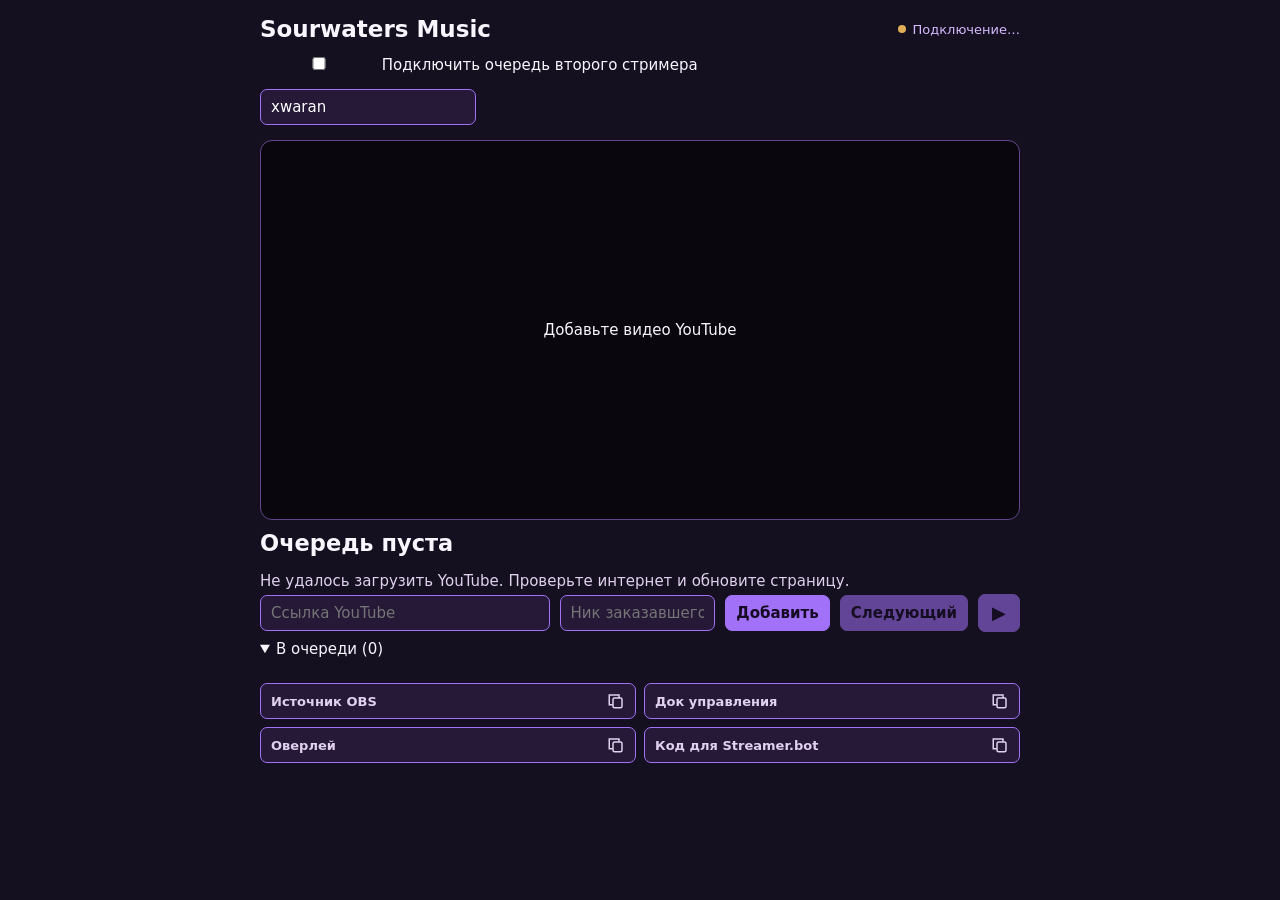
==== index.html @ 786a9bc4 "Add optional Firebase shared playback and trusted Twitch request relay" ====
<!doctype html>
<html lang="ru">
<meta charset="utf-8">
<meta name="viewport" content="width=device-width, initial-scale=1">
<meta name="referrer" content="strict-origin-when-cross-origin">
<title>Sourwaters Music</title>
<style>
  * { box-sizing: border-box; }
  body { margin: 0; padding: 16px; background: #151020; color: #faf6ff; font: 15px system-ui, sans-serif; }
  main { max-width: 760px; margin: auto; }
  header, form { display: flex; align-items: center; gap: 10px; flex-wrap: wrap; }
  [hidden] { display: none !important; }
  #manual a { color: #d5b9ff; }
  header { justify-content: space-between; margin-bottom: 10px; }
  h1 { font-size: 23px; margin: 0; }
  #connection { color: #d5b9ff; }
  #screen { background: #09060e; display: grid; place-items: center; height: clamp(200px, 48vh, 380px);
    border: 1px solid #60468b; border-radius: 12px; overflow: hidden; }
  #screen iframe { display: block; border: 0; width: 100%; height: 100%; }
  #track { margin: 10px 0 2px; overflow: hidden; white-space: nowrap; text-overflow: ellipsis; }
  #viewer, #status { color: #e0d1ee; margin: 4px 0; }
  #status { min-height: 20px; }
  input, button { padding: 8px 10px; border: 1px solid #a171f8; border-radius: 7px; font: inherit; }
  input { background: #251937; color: white; min-width: 110px; }
  input[name="video"] { flex: 2; }
  input[name="viewer"] { flex: 1; }
  button { cursor: pointer; background: #a171f8; color: #150b23; font-weight: 700; }
  button:disabled { opacity: .55; cursor: default; }
  ol { margin: 5px 0 0; padding-left: 24px; max-height: 95px; overflow: auto; }
  details { margin-top: 8px; }
#page-address,#role-label,#orders,#relay {display:none}
#connection {font-size:13px;display:flex;align-items:center;gap:7px}
#connection::before {content:'';width:8px;height:8px;border-radius:50%;background:#e1ae58}
#connection[data-ready="true"]::before {background:#6ee7a2}
#status:empty {display:none} #status {min-height:0}
#viewer {margin-bottom:16px}
.copy-actions {display:grid;grid-template-columns:repeat(2,minmax(0,1fr));gap:8px;margin-top:20px}
.copy-actions button {display:flex;justify-content:space-between;align-items:center;gap:8px;background:#251937;color:#e0d1ee;text-align:left;font-size:13px}
.copy-actions svg {flex-shrink:0}
#stop {min-width:42px;font-size:18px;line-height:20px}
</style>
<main>
  <header><h1>Sourwaters Music</h1><span id="connection" role="status"></span></header>
  <section style="margin:12px 0"><label><input type="checkbox" id="share-toggle"> Подключить очередь второго стримера</label><p><input id="relay-sender" aria-label="Twitch-логин отправителя заказов" placeholder="Twitch-логин отправителя заказов" maxlength="25"></p><p id="share-status" role="status"></p><button type="button" id="copy-follower" hidden>Скопировать ссылку для второго стримера ⧉</button></section><p id="page-address" style="margin: 0 0 8px; color: #d5b9ff; overflow-wrap: anywhere"></p>
  <p id="role-label" style="color:#d5b9ff"></p><p id="orders" style="color:#d5b9ff">Заказы · v10: после открытия страницы покупок ещё не получено</p>
  <p id="relay" style="color:#d5b9ff">Оверлей: подключение…</p>
  <div id="screen"><span>Добавьте видео YouTube</span></div>
  <h2 id="track">Очередь пуста</h2>
  <p id="viewer"></p>
  <p id="status" role="status"></p>
  <form id="manual" hidden>
    <a id="watch" target="_blank" rel="noopener noreferrer">Открыть на YouTube</a>
    <input id="manual-title" aria-label="Название трека для оверлея" placeholder="Название трека" maxlength="200" required>
    <button id="manual-start">Уже играет · показать в оверлее</button>
  </form>
  <form id="add">
    <input name="video" aria-label="Ссылка YouTube" placeholder="Ссылка YouTube" required>
    <input name="viewer" aria-label="Ник заказавшего" placeholder="Ник заказавшего" maxlength="60">
    <button id="add-button">Добавить</button>
    <button type="button" id="next" disabled>Следующий</button><button type="button" id="stop" disabled aria-label="Воспроизвести">▶</button>
  </form>
  <details open><summary id="count">В очереди (0)</summary><ol id="queue"></ol></details>
<div class="copy-actions"><button type="button" id="copy-source" aria-label="Скопировать: Источник OBS">Источник OBS<svg width="18" height="18" viewBox="0 0 24 24" fill="none" stroke="currentColor" stroke-width="2" aria-hidden="true"><rect x="8" y="8" width="12" height="13" rx="2"/><path d="M16 8V4H3v13h5"/></svg></button><button type="button" id="copy-dock" aria-label="Скопировать: Док управления">Док управления<svg width="18" height="18" viewBox="0 0 24 24" fill="none" stroke="currentColor" stroke-width="2" aria-hidden="true"><rect x="8" y="8" width="12" height="13" rx="2"/><path d="M16 8V4H3v13h5"/></svg></button><button type="button" id="copy-overlay" aria-label="Скопировать: Оверлей">Оверлей<svg width="18" height="18" viewBox="0 0 24 24" fill="none" stroke="currentColor" stroke-width="2" aria-hidden="true"><rect x="8" y="8" width="12" height="13" rx="2"/><path d="M16 8V4H3v13h5"/></svg></button><button type="button" id="copy-code" aria-label="Скопировать: Код для Streamer.bot">Код для Streamer.bot<svg width="18" height="18" viewBox="0 0 24 24" fill="none" stroke="currentColor" stroke-width="2" aria-hidden="true"><rect x="8" y="8" width="12" height="13" rx="2"/><path d="M16 8V4H3v13h5"/></svg></button></div><p id="copy-result" role="status"></p><textarea id="copy-fallback" aria-label="Для ручного копирования" readonly hidden style="width:100%;height:100px"></textarea></main>
<script src="sourmusic-connection.js?v=10"></script><script src="firebase-config.js?v=10"></script><script src="sourmusic-cloud.js?v=10"></script>
<script>

const ports = [8080, 8181];
const rewardTitle = 'Заказ музыки SourMusic';
const videoIdPattern = /^[\w-]{11}$/;
function videoId(input) {
  const value = String(input ?? '').trim();
  if (videoIdPattern.test(value)) return value;
  try {
    const url = new URL(value);
    if (!['https:', 'http:'].includes(url.protocol)) return null;
    const [route, part] = url.pathname.split('/').filter(Boolean);
    let id;
    if (url.hostname === 'youtu.be') id = route;
    if (['youtube.com', 'www.youtube.com', 'm.youtube.com', 'music.youtube.com'].includes(url.hostname)) {
      if (route === 'watch') id = url.searchParams.get('v');
      if (['shorts', 'live', 'embed'].includes(route)) id = part;
    }
    return id && videoIdPattern.test(id) ? id : null;
  } catch {
    return null;
  }
}

const get = id => document.getElementById(id);
const status = message => { get('status').textContent = message; };
const privacyMode = new URLSearchParams(location.search).get('youtube') === 'privacy';
const youtubeHost = privacyMode ? 'www.youtube-nocookie.com' : 'www.youtube.com';
get('page-address').textContent = location.protocol === 'file:'
  ? 'Откройте плеер по ссылке GitHub Pages.'
  : 'Адрес плеера · ' + location.origin + location.pathname + ' · ' + youtubeHost;
const queue = [];
let current;
let player;
let apiReady = false;
let apiFailed = false;
let loadTimeout;
let playing = null;
let stoppedByUser=false;
const controlMode = new URLSearchParams(location.search).get('role') === 'control';
let relaySender=localStorage.getItem("sourmusic.relay.sender")??"xwaran";
let cloudPublisher=null,cloudOpening=false,cloudInfo={enabled:false,connected:false};
async function setSharing(enabled,sender=relaySender){
 relaySender=String(sender||"").trim().toLowerCase();if(!/^[a-z0-9_]{0,25}$/.test(relaySender))relaySender="";localStorage.setItem("sourmusic.relay.sender",relaySender);
 if(cloudOpening)return false;
 cloudOpening=true;
 try{
  if(enabled&&!cloudPublisher){cloudInfo={enabled:true,connected:false};renderSharing();cloudPublisher=await SourMusicCloud.publisher(info=>{const changed=JSON.stringify(cloudInfo)!==JSON.stringify(info);cloudInfo=info;renderSharing();if(changed)publishNowPlaying(false);});localStorage.setItem('sourmusic.share.enabled','1');publishCloud();}
  if(!enabled&&cloudPublisher){await cloudPublisher.close();cloudPublisher=null;localStorage.removeItem('sourmusic.share.enabled');cloudInfo={enabled:false,connected:false};}
  renderSharing();publishNowPlaying();return true;
 }catch(e){cloudInfo={enabled:false,connected:false,error:e.message};renderSharing();return false;}
 finally{cloudOpening=false;renderSharing();}
}
function renderSharing(){
 const info=controlMode?remoteState?.cloud:{...cloudInfo,sender:relaySender};
 if(document.activeElement!==get('relay-sender'))get('relay-sender').value=info?.sender||'';
 get('share-toggle').checked=!!info?.enabled;get('share-toggle').disabled=cloudOpening||(controlMode&&(!remoteState||!!commandPending));
 get('share-status').textContent=info?.error||(!info?.enabled?'':info.connected?'Общая очередь подключена':'Подключение общей очереди…');
 get('copy-follower').hidden=!info?.room;
}
function publishCloud(){
 if(!cloudPublisher)return;
 cloudPublisher.publish({current:current||null,queue,playback:playing?'playing':current?'paused':'idle',position:player?.getCurrentTime?.()||0,sampledAt:Date.now(),session:playerSession});
}
setInterval(publishCloud,5000);
const playerSession = crypto.randomUUID();
const seenCommands = new Set();
const acknowledgements = [];
let remoteState = null, commandPending = null, polling = false;
let bot, relayAction, publishing = false, publishDirty = false;
const seenOrders = new Set();
get('role-label').textContent = controlMode ? 'Док · управление источником OBS · v10' : 'Источник · воспроизведение · v10';
if(controlMode) get('screen').hidden=true;
function connectionIndicator(ready){get('connection').textContent=ready?'Подключено':'Подключение…';get('connection').setAttribute('data-ready',String(ready));}
function playbackButton(active){get('stop').textContent=active?'❚❚':'▶';get('stop').setAttribute('aria-label',active?'Пауза':'Воспроизвести');get('stop').title=active?'Пауза':'Воспроизвести';}

function readState(value) {
  try {
    const s = typeof value === 'string' ? JSON.parse(value) : value;
    if(!s || typeof s.session !== 'string' || !Array.isArray(s.queue) || !Number.isFinite(s.at) || Math.abs(Date.now()-s.at)>45000)return null;
    return s;
  } catch { return null; }
}
async function findRelay() {
  if(!bot?.isConnected())return;
  try {
    const result=await bot.request('GetActions');
    const matches=result.actions.filter(a=>a.name==='SourMusic State' && a.enabled);
    relayAction=matches.length===1?matches[0].id:null;
    get('relay').textContent=relayAction?'Streamer.bot: действие найдено':'Добавьте действие SourMusic State с кодом из кнопки копирования';
    if(!controlMode && relayAction)publishNowPlaying();
  } catch {get('relay').textContent='Нет связи со Streamer.bot';}
}
function snapshot() {
  return {version:10,session:playerSession,at:Date.now(),track:playing,current:current||null,queue,
    playback:playing?'playing':current?'stopped':'idle',status:get('status').textContent,
    cloud:{...cloudInfo,sender:relaySender},order:get('orders').textContent,acks:acknowledgements.slice(-20)};
}
async function publishNowPlaying(includeCloud=true) {
  if(controlMode)return;
  if(includeCloud)publishCloud();
  publishDirty=true;
  if(!relayAction || !bot?.isConnected() || publishing)return;
  publishing=true;
  try {
    while(publishDirty){
      publishDirty=false;
      await bot.request('DoAction',{action:{id:relayAction},args:{sourmusicState:JSON.stringify(snapshot())}});
    }
  } catch {relayAction=null;get('relay').textContent='Передача не выполнена: проверьте SourMusic State';}
  finally {publishing=false;}
}
function renderRemote() {
  renderSharing();
  const s=remoteState;
  get('track').textContent=s?.current?.title||(s?'Очередь пуста':'Ожидание источника OBS');
  get('viewer').textContent=s?.current?'Заказ от '+s.current.user:'';
  get('count').textContent='В очереди ('+(s?.queue?.length||0)+')';
  get('queue').replaceChildren(...(s?.queue||[]).map(t=>{const li=document.createElement('li');li.textContent=t.title+' · '+t.user;return li;}));
  const enabled=!!s && !!relayAction && !commandPending;
  get('next').disabled=!enabled || (!s.current && !s.queue.length);
  get('stop').disabled=!enabled || !s.current;
  playbackButton(s?.playback==='playing');
  connectionIndicator(!!s && !!relayAction && bot?.isConnected());
  get('add-button').disabled=!enabled;
  get('orders').textContent=s?.order || 'Заказы принимает браузерный источник, а не док';
  get('relay').textContent=s?'Источник OBS подключён · '+(s.playback==='playing'?'играет':s.playback==='stopped'?'остановлен':'очередь пуста'):'Источник OBS не найден. Откройте ссылку источника в активной сцене.';
}
function stopTrack() {
  stoppedByUser=true;
  clearTimeout(loadTimeout);
  if(player?.pauseVideo)player.pauseVideo();
  playing=null;
  status('');
  render();
  publishNowPlaying();
}
function resumeTrack() {
  stoppedByUser=false;
  if(player?.playVideo){player.playVideo();status('Запуск…');}
  else if(current)start();
}
async function pollSync() {
  if(polling || !bot?.isConnected())return;
  polling=true;
  try {
    if(controlMode) {
      const result=await bot.request('GetGlobal',{variable:'sourmusic.nowPlaying',persisted:false});
      remoteState=readState(sourmusicGlobal(result,'sourmusic.nowPlaying'));
      if(commandPending) {
        const ack=remoteState?.acks?.find(a=>a.id===commandPending.id);
        if(ack){status(ack.ok?'':ack.message);commandPending=null;}
        else if(Date.now()-commandPending.sentAt>10000){status('Нет подтверждения команды. Обновите C# код SourMusic State и проверьте источник.');commandPending=null;}
      }
      renderRemote();
    } else {
      const result=await bot.request('GetGlobal',{variable:'sourmusic.commands',persisted:false});
      const raw=sourmusicGlobal(result,'sourmusic.commands');
      const commands=typeof raw==='string'?JSON.parse(raw):raw;
      if(!Array.isArray(commands))return;
      for(const command of commands) {
        if(command.session!==playerSession || !command.id || seenCommands.has(command.id))continue;
        seenCommands.add(command.id);
        if(seenCommands.size>256)seenCommands.delete(seenCommands.values().next().value);
        if(!Number.isFinite(command.at)||Math.abs(Date.now()-command.at)>15000)continue;
        let ok=true;
        if(command.type==='next')next();
        else if(command.type==='stop')stopTrack();
        else if(command.type==='play')resumeTrack();
        else if(command.type==='share')ok=await setSharing(!!command.enabled,command.sender);
        else if(command.type==='add')ok=enqueue(command.url,command.user||'Sour');
        else ok=false;
        acknowledgements.push({id:command.id,ok,message:ok?'':'Не удалось выполнить команду'});
        if(acknowledgements.length>20)acknowledgements.shift();
        publishNowPlaying();
      }
    }
  } catch {
    if(controlMode){remoteState=null;renderRemote();if(commandPending && Date.now()-commandPending.sentAt>10000){status('Нет связи с источником');commandPending=null;}}
  } finally {polling=false;}
}
async function sendCommand(type, args={}) {
  if(!remoteState || !relayAction || commandPending){status('Дождитесь подключения источника OBS');return false;}
  const id=crypto.randomUUID();
  commandPending={id,sentAt:Date.now()};renderRemote();status('Отправка команды…');
  try {
    await bot.request('DoAction',{action:{id:relayAction},args:{sourmusicCommand:JSON.stringify({id,session:remoteState.session,type,...args})}});
    return true;
  }catch{commandPending=null;status('Не удалось отправить команду');renderRemote();return false;}
}
setInterval(pollSync,1000);
setInterval(()=>{if(!relayAction)findRelay();else if(!controlMode)publishNowPlaying();},15000);
if(controlMode)renderRemote();

const titleCache=new Map();
async function resolveTitle(track){
  if(!titleCache.has(track.id))titleCache.set(track.id,(async()=>{
    const url=encodeURIComponent('https://www.youtube.com/watch?v='+track.id);
    for(const prefix of ['https://www.youtube.com/oembed?format=json&url=','https://noembed.com/embed?url=']){
      try{const response=await fetch(prefix+url,{signal:AbortSignal.timeout(7000)});if(!response.ok)continue;const data=await response.json();if(typeof data.title==='string'&&data.title.trim())return data.title.trim().slice(0,250);}catch{}
    }return null;
  })());
  const title=await titleCache.get(track.id);
  if(title)track.title=title;
  else{titleCache.delete(track.id);if(track.title==='Загрузка названия…')track.title='Название недоступно · '+track.id;}
  render();
}
function render() {
  if(controlMode){renderRemote();return;}
  get('stop').disabled=!current;
  playbackButton(!!playing);
  get('track').textContent = current?.title || 'Очередь пуста';
  get('viewer').textContent = current ? 'Заказ от ' + current.user : '';
  get('count').textContent = 'В очереди (' + queue.length + ')';
  get('next').disabled = !current && !queue.length;
  get('queue').replaceChildren(...queue.map(track => {
    const item = document.createElement('li');
    item.textContent = track.title + ' · ' + track.user;
    return item;
  }));
  publishNowPlaying();
}

function enqueue(input, user) {
  const id = videoId(input);
  if (!id) {
    status('Введите ссылку на отдельное видео YouTube.');
    return false;
  }
  if(queue.length>=100){status('В очереди уже 100 треков');return false;}
  const track = { id, key:crypto.randomUUID(), title: 'Загрузка названия…', user:String(user||'Зритель').slice(0,80) };
  queue.push(track);
  resolveTitle(track);
  if (!current) next();
  else render();
  return true;
}

function next() {
  stoppedByUser=false;
  get('manual').hidden = true;
  playing = null;
  publishNowPlaying();
  clearTimeout(loadTimeout);
  const oldPlayer = player;
  player = null;
  if (oldPlayer) oldPlayer.destroy();
  current = queue.shift();
  get('screen').textContent = 'Добавьте видео YouTube';
  render();
  if (!current) {
    status('');
    return;
  }
  start();
}

function start() {
  if (!apiReady) {
    status(apiFailed ? 'Не удалось загрузить YouTube. Проверьте интернет и обновите страницу.'
      : 'Загрузка YouTube…');
    return;
  }
  const track = current;
  const frame = document.createElement('iframe');
  const params = new URLSearchParams({ enablejsapi: '1', playsinline: '1', autoplay: '1' });
  if (location.protocol !== 'file:') params.set('origin', location.origin);
  frame.src = 'https://' + youtubeHost + '/embed/' + track.id + '?' + params;
  frame.title = 'Плеер YouTube';
  frame.allow = 'autoplay; encrypted-media; picture-in-picture; fullscreen';
  frame.allowFullscreen = true;
  frame.referrerPolicy = 'strict-origin-when-cross-origin';
  get('screen').replaceChildren(frame);
  status('Загрузка видео…');
  loadTimeout = setTimeout(() => {
    status('Видео не загрузилось. Попробуйте нажать ▶ или выберите «Следующий».');
  }, 12000);
  player = new YT.Player(frame, {
    events: {
      onReady(event) {
        if (current !== track) return;
        event.target.playVideo();
      },
      onStateChange(event) {
        if (current !== track) return;
        if (event.data === YT.PlayerState.ENDED) { if(!stoppedByUser)next(); return; }
        if (event.data === YT.PlayerState.PLAYING) {
          clearTimeout(loadTimeout);
          const title = event.target.getVideoData?.()?.title;
          if (title) track.title = title;
          playing = track;
          publishNowPlaying();
          status('');
          render();
        } else if (event.data === YT.PlayerState.PAUSED && playing === track) {
          playing = null;
          render();
          publishNowPlaying();
        }
      },
      onAutoplayBlocked() {
        if (current !== track) return;
        clearTimeout(loadTimeout);
        status('Автозапуск заблокирован. Нажмите ▶ в плеере.');
      },
      onError(event) {
        if (current !== track) return;
        clearTimeout(loadTimeout);
        playing = null;
        publishNowPlaying();
        if ([101, 150].includes(event.data)) {
          get('watch').href = 'https://www.youtube.com/watch?v=' + track.id;
          get('manual-title').value = event.target?.getVideoData?.()?.title || '';
          get('manual-start').disabled = false;
          get('manual').hidden = false;
          status('YouTube ' + event.data + ' · запустите видео на YouTube или нажмите «Следующий».');
          return;
        }
        if (event.data === 153) {
          status(location.protocol === 'file:'
            ? 'YouTube 153 · откройте плеер по ссылке GitHub Pages.'
            : 'YouTube 153 · откройте этот же адрес в Edge или Chrome для проверки.');
          return;
        }
        status('YouTube не воспроизводит это видео (' + event.data + '). Нажмите «Следующий».');
      }
    }
  });
}

get('manual').addEventListener('submit', event => {
  event.preventDefault();
  const title = get('manual-title').value.trim();
  if (get('manual').hidden || !current || !title) return;
  current.title = title;
  playing = current;
  publishNowPlaying();
  render();
  status('Ручное воспроизведение · после окончания нажмите «Следующий».');
  get('manual').hidden = true;
});

get('add').addEventListener('submit', async event => {
  event.preventDefault();
  const fields = event.currentTarget.elements;
  const url=fields.video.value,user=fields.viewer.value.trim()||'Sour';
  if(!videoId(url)){status('Введите ссылку на отдельное видео YouTube');return;}
  const added=controlMode?await sendCommand('add',{url,user}):enqueue(url,user);
  if(added)fields.video.value='';
});
get('next').addEventListener('click',()=>controlMode?sendCommand('next'):next());
renderSharing();
get('share-toggle').addEventListener('change',async e=>{if(controlMode)await sendCommand('share',{enabled:e.target.checked,sender:get('relay-sender').value});else await setSharing(e.target.checked,get('relay-sender').value);renderSharing();});
get('copy-follower').addEventListener('click',()=>{const info=controlMode?remoteState?.cloud:cloudInfo;if(info?.room)copyValue(new URL('music_follower.html?v=10#room='+info.room,location.href).href);});
if(!controlMode&&localStorage.getItem('sourmusic.share.enabled')==='1')setSharing(true);
get('stop').addEventListener('click',()=>{if(controlMode)sendCommand(remoteState?.playback==='playing'?'stop':'play');else if(playing)stopTrack();else resumeTrack();});
bot = sourmusicConnect({
  onStatus:text=>{connectionIndicator(!controlMode && text.startsWith('Streamer.bot подключён'));if(controlMode&&!text.startsWith('Streamer.bot подключён')){remoteState=null;renderRemote();}},
  onReady:()=>{findRelay();pollSync();},
  onEvent:({event,data})=>{
    if(controlMode)return;
    if(String(event.source).toLowerCase()==='twitch'&&String(event.type).toLowerCase()==='chatmessage'){
      const login=String(data?.user?.login||data?.user?.name||data?.user_login||data?.userName||data?.message?.username||'').toLowerCase();
      if(!cloudInfo.enabled||!relaySender||login!==relaySender)return;
      const text=typeof data?.message==='string'?data.message:(data?.message?.text||data?.message?.message||data?.text||'');
      const parts=text.trim().split(/\s+/);
      if(parts.length!==4||parts[0].toLowerCase()!=='!addsourmusic'||!videoId(parts[1])||!/^\w{1,25}$/.test(parts[2])||! /^[a-zA-Z0-9-]{8,80}$/.test(parts[3]))return;
      const key='relay:'+login+':'+parts[3];if(seenOrders.has(key))return;
      if(enqueue(parts[1],parts[2])){seenOrders.add(key);if(seenOrders.size>500)seenOrders.delete(seenOrders.values().next().value);}
      return;
    }
    if(String(event.source).toLowerCase()!=='twitch'||String(event.type).toLowerCase()!=='rewardredemption')return;
    const name=String(data?.reward?.title ?? data?.rewardName ?? data?.rewardTitle ?? '').trim();
    const input=String(data?.user_input ?? data?.userInput ?? data?.rawInput ?? '').trim();
    const normal=s=>s.normalize('NFKC').replace(/\s+/g,' ').trim().toLowerCase();
    const note=message=>{get('orders').textContent='Заказы · v10 · '+new Date().toLocaleTimeString()+': '+message;publishNowPlaying();};
    if(normal(name)!==normal(rewardTitle)){note('Получена награда «'+name+'», ожидается «'+rewardTitle+'».');return;}
    if(!input){note('Заказ получен, но поле ссылки пустое. Поля события: '+Object.keys(data||{}).join(', '));return;}
    if(!videoId(input)){note('Заказ получен, но ссылка не распознана: '+input.slice(0,250));return;}
    const redemptionId=data.redemptionId ?? data.id;
    if(redemptionId && seenOrders.has(redemptionId)){note('Повтор того же заказа — уже обработан.');return;}
    const user=data.user?.displayName||data.user?.name||data.user?.login||data.user_name||data.user_login||data.userName||(typeof data.user==='string'?data.user:'Зритель');
    if(enqueue(input,user)){
      if(redemptionId){seenOrders.add(redemptionId);if(seenOrders.size>500)seenOrders.delete(seenOrders.values().next().value);}
      note('Добавлен трек '+videoId(input)+' · '+user);
    }
  }
});
window.onYouTubeIframeAPIReady = () => {
  apiReady = true;
  if (current) start();
};
if(!controlMode){
const api = document.createElement('script');
api.src = 'https://www.youtube.com/iframe_api';
api.onerror = () => {
  apiFailed = true;
  status('Не удалось загрузить YouTube. Проверьте интернет и обновите страницу.');
};
document.head.append(api);
}
const codeForStreamerBot="using System;\nusing Newtonsoft.Json;\nusing Newtonsoft.Json.Linq;\n\npublic class CPHInline\n{\n    private static readonly object Gate = new object();\n    public bool Execute()\n    {\n        lock (Gate)\n        {\n            try\n            {\n                string value;\n                long now = DateTimeOffset.UtcNow.ToUnixTimeMilliseconds();\n                if (CPH.TryGetArg<string>(\"sourmusicCommand\", out value))\n                {\n                    if (String.IsNullOrEmpty(value) || value.Length > 4096) return false;\n                    JObject command = JObject.Parse(value);\n                    string type = (string)command[\"type\"];\n                    if (type != \"next\" && type != \"stop\" && type != \"play\" && type != \"add\" && type != \"share\") return false;\n                    if (String.IsNullOrEmpty((string)command[\"id\"]) || String.IsNullOrEmpty((string)command[\"session\"])) return false;\n                    command[\"at\"] = now;\n                    string saved = CPH.GetGlobalVar<string>(\"sourmusic.commands\", false);\n                    JArray commands = String.IsNullOrEmpty(saved) ? new JArray() : JArray.Parse(saved);\n                    foreach (JToken item in commands) if ((string)item[\"id\"] == (string)command[\"id\"]) return true;\n                    commands.Add(command);\n                    while (commands.Count > 64) commands.RemoveAt(0);\n                    CPH.SetGlobalVar(\"sourmusic.commands\", commands.ToString(Formatting.None), false);\n                    return true;\n                }\n                if (!CPH.TryGetArg<string>(\"sourmusicState\", out value) || String.IsNullOrEmpty(value) || value.Length > 65536) return false;\n                JObject state = JObject.Parse(value);\n                state[\"at\"] = now;\n                CPH.SetGlobalVar(\"sourmusic.nowPlaying\", state.ToString(Formatting.None), false);\n                return true;\n            }\n            catch { return false; }\n        }\n    }\n}\n";
async function copyValue(value){
 try{await navigator.clipboard.writeText(value);get('copy-result').textContent='Скопировано';get('copy-fallback').hidden=true;}
 catch{const field=get('copy-fallback');field.value=value;field.hidden=false;field.focus();field.select();get('copy-result').textContent='Нажмите Ctrl+C';}
}
const baseUrl=new URL('./',location.href);
for(const [id,path] of [['copy-source','?role=source&v=10'],['copy-dock','?role=control&v=10'],['copy-overlay','music_overlay.html?v=10']])get(id).addEventListener('click',()=>copyValue(new URL(path,baseUrl).href));
get('copy-code').addEventListener('click',()=>copyValue(codeForStreamerBot));
</script></html>
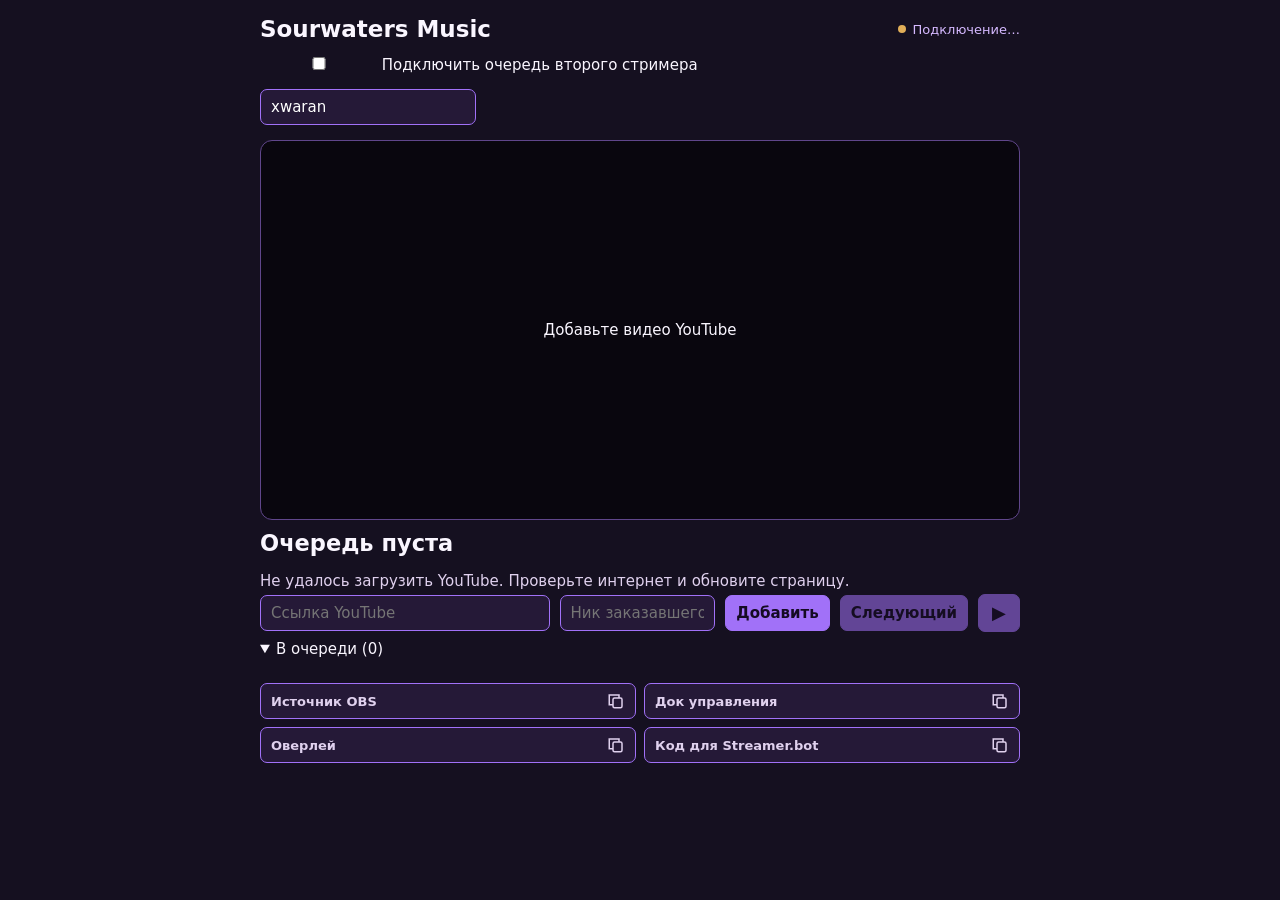
==== commit 01c9f8b7: "Release SourMusic v11 and prepare Firebase Hosting" ====
--- a/index.html
+++ b/index.html
@@ -42,7 +42,7 @@
 <main>
   <header><h1>Sourwaters Music</h1><span id="connection" role="status"></span></header>
   <section style="margin:12px 0"><label><input type="checkbox" id="share-toggle"> Подключить очередь второго стримера</label><p><input id="relay-sender" aria-label="Twitch-логин отправителя заказов" placeholder="Twitch-логин отправителя заказов" maxlength="25"></p><p id="share-status" role="status"></p><button type="button" id="copy-follower" hidden>Скопировать ссылку для второго стримера ⧉</button></section><p id="page-address" style="margin: 0 0 8px; color: #d5b9ff; overflow-wrap: anywhere"></p>
-  <p id="role-label" style="color:#d5b9ff"></p><p id="orders" style="color:#d5b9ff">Заказы · v10: после открытия страницы покупок ещё не получено</p>
+  <p id="role-label" style="color:#d5b9ff"></p><p id="orders" style="color:#d5b9ff">Заказы · v11: после открытия страницы покупок ещё не получено</p>
   <p id="relay" style="color:#d5b9ff">Оверлей: подключение…</p>
   <div id="screen"><span>Добавьте видео YouTube</span></div>
   <h2 id="track">Очередь пуста</h2>
@@ -61,10 +61,12 @@
   </form>
   <details open><summary id="count">В очереди (0)</summary><ol id="queue"></ol></details>
 <div class="copy-actions"><button type="button" id="copy-source" aria-label="Скопировать: Источник OBS">Источник OBS<svg width="18" height="18" viewBox="0 0 24 24" fill="none" stroke="currentColor" stroke-width="2" aria-hidden="true"><rect x="8" y="8" width="12" height="13" rx="2"/><path d="M16 8V4H3v13h5"/></svg></button><button type="button" id="copy-dock" aria-label="Скопировать: Док управления">Док управления<svg width="18" height="18" viewBox="0 0 24 24" fill="none" stroke="currentColor" stroke-width="2" aria-hidden="true"><rect x="8" y="8" width="12" height="13" rx="2"/><path d="M16 8V4H3v13h5"/></svg></button><button type="button" id="copy-overlay" aria-label="Скопировать: Оверлей">Оверлей<svg width="18" height="18" viewBox="0 0 24 24" fill="none" stroke="currentColor" stroke-width="2" aria-hidden="true"><rect x="8" y="8" width="12" height="13" rx="2"/><path d="M16 8V4H3v13h5"/></svg></button><button type="button" id="copy-code" aria-label="Скопировать: Код для Streamer.bot">Код для Streamer.bot<svg width="18" height="18" viewBox="0 0 24 24" fill="none" stroke="currentColor" stroke-width="2" aria-hidden="true"><rect x="8" y="8" width="12" height="13" rx="2"/><path d="M16 8V4H3v13h5"/></svg></button></div><p id="copy-result" role="status"></p><textarea id="copy-fallback" aria-label="Для ручного копирования" readonly hidden style="width:100%;height:100px"></textarea></main>
-<script src="sourmusic-connection.js?v=10"></script><script src="firebase-config.js?v=10"></script><script src="sourmusic-cloud.js?v=10"></script>
+<script src="sourmusic-connection.js?v=11"></script><script src="firebase-config.js?v=11"></script><script src="sourmusic-cloud.js?v=11"></script>
 <script>
 
 const ports = [8080, 8181];
+const MAX_TRACK_SECONDS = 10*60;   // лимит длины для заказов зрителей
+const QUEUE_KEY = 'sourmusic.queue.v1';
 const rewardTitle = 'Заказ музыки SourMusic';
 const videoIdPattern = /^[\w-]{11}$/;
 function videoId(input) {
@@ -91,7 +93,7 @@
 const privacyMode = new URLSearchParams(location.search).get('youtube') === 'privacy';
 const youtubeHost = privacyMode ? 'www.youtube-nocookie.com' : 'www.youtube.com';
 get('page-address').textContent = location.protocol === 'file:'
-  ? 'Откройте плеер по ссылке GitHub Pages.'
+  ? 'Откройте плеер по HTTPS-ссылке из инструкции.'
   : 'Адрес плеера · ' + location.origin + location.pathname + ' · ' + youtubeHost;
 const queue = [];
 let current;
@@ -133,7 +135,7 @@
 let remoteState = null, commandPending = null, polling = false;
 let bot, relayAction, publishing = false, publishDirty = false;
 const seenOrders = new Set();
-get('role-label').textContent = controlMode ? 'Док · управление источником OBS · v10' : 'Источник · воспроизведение · v10';
+get('role-label').textContent = controlMode ? 'Док · управление источником OBS · v11' : 'Источник · воспроизведение · v11';
 if(controlMode) get('screen').hidden=true;
 function connectionIndicator(ready){get('connection').textContent=ready?'Подключено':'Подключение…';get('connection').setAttribute('data-ready',String(ready));}
 function playbackButton(active){get('stop').textContent=active?'❚❚':'▶';get('stop').setAttribute('aria-label',active?'Пауза':'Воспроизвести');get('stop').title=active?'Пауза':'Воспроизвести';}
@@ -156,7 +158,7 @@
   } catch {get('relay').textContent='Нет связи со Streamer.bot';}
 }
 function snapshot() {
-  return {version:10,session:playerSession,at:Date.now(),track:playing,current:current||null,queue,
+  return {version:11,session:playerSession,at:Date.now(),track:playing,current:current||null,queue:queue.map(q=>({id:q.id,key:q.key,title:String(q.title).slice(0,100),user:q.user})),
     playback:playing?'playing':current?'stopped':'idle',status:get('status').textContent,
     cloud:{...cloudInfo,sender:relaySender},order:get('orders').textContent,acks:acknowledgements.slice(-20)};
 }
@@ -271,6 +273,7 @@
 }
 function render() {
   if(controlMode){renderRemote();return;}
+  saveQueue();
   get('stop').disabled=!current;
   playbackButton(!!playing);
   get('track').textContent = current?.title || 'Очередь пуста';
@@ -285,14 +288,36 @@
   publishNowPlaying();
 }
 
-function enqueue(input, user) {
+function saveQueue(){
+  try{localStorage.setItem(QUEUE_KEY,JSON.stringify({at:Date.now(),tracks:[current,...queue].filter(Boolean).map(t=>({id:t.id,title:t.title,user:t.user,viewer:!!t.viewer}))}));}catch{}
+}
+function restoreQueue(){
+  try{
+    const saved=JSON.parse(localStorage.getItem(QUEUE_KEY)||'null');
+    if(!saved||!Array.isArray(saved.tracks)||Date.now()-saved.at>6*3600e3)return;
+    for(const t of saved.tracks.slice(0,100)){
+      if(!videoIdPattern.test(t?.id)||typeof t.user!=='string')continue;
+      const track={id:t.id,key:crypto.randomUUID(),title:String(t.title||'').slice(0,250)||'Загрузка названия…',user:t.user.slice(0,80),viewer:!!t.viewer};
+      queue.push(track);
+      if(!t.title||t.title==='Загрузка названия…'||t.title.startsWith('Название недоступно'))resolveTitle(track);
+    }
+    if(queue.length){status('Очередь восстановлена · '+queue.length);next();}
+  }catch{}
+}
+
+function enqueue(input, user, viewer=false) {
   const id = videoId(input);
   if (!id) {
     status('Введите ссылку на отдельное видео YouTube.');
     return false;
   }
   if(queue.length>=100){status('В очереди уже 100 треков');return false;}
-  const track = { id, key:crypto.randomUUID(), title: 'Загрузка названия…', user:String(user||'Зритель').slice(0,80) };
+  const name = String(user||'Зритель').slice(0,80);
+  if (viewer) {
+    const all = [current, ...queue].filter(Boolean);
+    if (all.some(t => t.id === id)) { status('Этот трек уже в очереди.'); return false; }
+  }
+  const track = { id, key:crypto.randomUUID(), title: 'Загрузка названия…', user:name, viewer };
   queue.push(track);
   resolveTitle(track);
   if (!current) next();
@@ -304,7 +329,6 @@
   stoppedByUser=false;
   get('manual').hidden = true;
   playing = null;
-  publishNowPlaying();
   clearTimeout(loadTimeout);
   const oldPlayer = player;
   player = null;
@@ -350,6 +374,8 @@
         if (event.data === YT.PlayerState.ENDED) { if(!stoppedByUser)next(); return; }
         if (event.data === YT.PlayerState.PLAYING) {
           clearTimeout(loadTimeout);
+          const duration = event.target.getDuration?.() || 0;
+          if (track.viewer && duration > MAX_TRACK_SECONDS) { status('Трек длиннее ' + MAX_TRACK_SECONDS/60 + ' минут — пропущен.'); next(); return; }
           const title = event.target.getVideoData?.()?.title;
           if (title) track.title = title;
           playing = track;
@@ -372,6 +398,7 @@
         clearTimeout(loadTimeout);
         playing = null;
         publishNowPlaying();
+        if (event.data !== 153) setTimeout(() => { if (current === track && !playing) next(); }, [2, 5, 100].includes(event.data) ? 3000 : 30000);
         if ([101, 150].includes(event.data)) {
           get('watch').href = 'https://www.youtube.com/watch?v=' + track.id;
           get('manual-title').value = event.target?.getVideoData?.()?.title || '';
@@ -382,7 +409,7 @@
         }
         if (event.data === 153) {
           status(location.protocol === 'file:'
-            ? 'YouTube 153 · откройте плеер по ссылке GitHub Pages.'
+            ? 'YouTube 153 · откройте плеер по HTTPS-ссылке из инструкции.'
             : 'YouTube 153 · откройте этот же адрес в Edge или Chrome для проверки.');
           return;
         }
@@ -397,6 +424,7 @@
   const title = get('manual-title').value.trim();
   if (get('manual').hidden || !current || !title) return;
   current.title = title;
+  current.manual = true;
   playing = current;
   publishNowPlaying();
   render();
@@ -415,10 +443,11 @@
 get('next').addEventListener('click',()=>controlMode?sendCommand('next'):next());
 renderSharing();
 get('share-toggle').addEventListener('change',async e=>{if(controlMode)await sendCommand('share',{enabled:e.target.checked,sender:get('relay-sender').value});else await setSharing(e.target.checked,get('relay-sender').value);renderSharing();});
-get('copy-follower').addEventListener('click',()=>{const info=controlMode?remoteState?.cloud:cloudInfo;if(info?.room)copyValue(new URL('music_follower.html?v=10#room='+info.room,location.href).href);});
+get('copy-follower').addEventListener('click',()=>{const info=controlMode?remoteState?.cloud:cloudInfo;if(info?.room)copyValue(new URL('music_follower.html?v=11#room='+info.room,location.href).href);});
 if(!controlMode&&localStorage.getItem('sourmusic.share.enabled')==='1')setSharing(true);
 get('stop').addEventListener('click',()=>{if(controlMode)sendCommand(remoteState?.playback==='playing'?'stop':'play');else if(playing)stopTrack();else resumeTrack();});
 bot = sourmusicConnect({
+  events:controlMode?null:undefined,
   onStatus:text=>{connectionIndicator(!controlMode && text.startsWith('Streamer.bot подключён'));if(controlMode&&!text.startsWith('Streamer.bot подключён')){remoteState=null;renderRemote();}},
   onReady:()=>{findRelay();pollSync();},
   onEvent:({event,data})=>{
@@ -430,26 +459,27 @@
       const parts=text.trim().split(/\s+/);
       if(parts.length!==4||parts[0].toLowerCase()!=='!addsourmusic'||!videoId(parts[1])||!/^\w{1,25}$/.test(parts[2])||! /^[a-zA-Z0-9-]{8,80}$/.test(parts[3]))return;
       const key='relay:'+login+':'+parts[3];if(seenOrders.has(key))return;
-      if(enqueue(parts[1],parts[2])){seenOrders.add(key);if(seenOrders.size>500)seenOrders.delete(seenOrders.values().next().value);}
+      if(enqueue(parts[1],parts[2],true)){seenOrders.add(key);if(seenOrders.size>500)seenOrders.delete(seenOrders.values().next().value);}
       return;
     }
     if(String(event.source).toLowerCase()!=='twitch'||String(event.type).toLowerCase()!=='rewardredemption')return;
     const name=String(data?.reward?.title ?? data?.rewardName ?? data?.rewardTitle ?? '').trim();
     const input=String(data?.user_input ?? data?.userInput ?? data?.rawInput ?? '').trim();
     const normal=s=>s.normalize('NFKC').replace(/\s+/g,' ').trim().toLowerCase();
-    const note=message=>{get('orders').textContent='Заказы · v10 · '+new Date().toLocaleTimeString()+': '+message;publishNowPlaying();};
+    const note=message=>{get('orders').textContent='Заказы · v11 · '+new Date().toLocaleTimeString()+': '+message;publishNowPlaying();};
     if(normal(name)!==normal(rewardTitle)){note('Получена награда «'+name+'», ожидается «'+rewardTitle+'».');return;}
     if(!input){note('Заказ получен, но поле ссылки пустое. Поля события: '+Object.keys(data||{}).join(', '));return;}
     if(!videoId(input)){note('Заказ получен, но ссылка не распознана: '+input.slice(0,250));return;}
     const redemptionId=data.redemptionId ?? data.id;
     if(redemptionId && seenOrders.has(redemptionId)){note('Повтор того же заказа — уже обработан.');return;}
     const user=data.user?.displayName||data.user?.name||data.user?.login||data.user_name||data.user_login||data.userName||(typeof data.user==='string'?data.user:'Зритель');
-    if(enqueue(input,user)){
+    if(enqueue(input,user,true)){
       if(redemptionId){seenOrders.add(redemptionId);if(seenOrders.size>500)seenOrders.delete(seenOrders.values().next().value);}
       note('Добавлен трек '+videoId(input)+' · '+user);
-    }
+    }else note('Заказ отклонён: '+get('status').textContent);
   }
 });
+if(!controlMode)restoreQueue();
 window.onYouTubeIframeAPIReady = () => {
   apiReady = true;
   if (current) start();
@@ -463,12 +493,12 @@
 };
 document.head.append(api);
 }
-const codeForStreamerBot="using System;\nusing Newtonsoft.Json;\nusing Newtonsoft.Json.Linq;\n\npublic class CPHInline\n{\n    private static readonly object Gate = new object();\n    public bool Execute()\n    {\n        lock (Gate)\n        {\n            try\n            {\n                string value;\n                long now = DateTimeOffset.UtcNow.ToUnixTimeMilliseconds();\n                if (CPH.TryGetArg<string>(\"sourmusicCommand\", out value))\n                {\n                    if (String.IsNullOrEmpty(value) || value.Length > 4096) return false;\n                    JObject command = JObject.Parse(value);\n                    string type = (string)command[\"type\"];\n                    if (type != \"next\" && type != \"stop\" && type != \"play\" && type != \"add\" && type != \"share\") return false;\n                    if (String.IsNullOrEmpty((string)command[\"id\"]) || String.IsNullOrEmpty((string)command[\"session\"])) return false;\n                    command[\"at\"] = now;\n                    string saved = CPH.GetGlobalVar<string>(\"sourmusic.commands\", false);\n                    JArray commands = String.IsNullOrEmpty(saved) ? new JArray() : JArray.Parse(saved);\n                    foreach (JToken item in commands) if ((string)item[\"id\"] == (string)command[\"id\"]) return true;\n                    commands.Add(command);\n                    while (commands.Count > 64) commands.RemoveAt(0);\n                    CPH.SetGlobalVar(\"sourmusic.commands\", commands.ToString(Formatting.None), false);\n                    return true;\n                }\n                if (!CPH.TryGetArg<string>(\"sourmusicState\", out value) || String.IsNullOrEmpty(value) || value.Length > 65536) return false;\n                JObject state = JObject.Parse(value);\n                state[\"at\"] = now;\n                CPH.SetGlobalVar(\"sourmusic.nowPlaying\", state.ToString(Formatting.None), false);\n                return true;\n            }\n            catch { return false; }\n        }\n    }\n}\n";
+const codeForStreamerBot="using System;\nusing Newtonsoft.Json;\nusing Newtonsoft.Json.Linq;\n\npublic class CPHInline\n{\n    private static readonly object Gate = new object();\n    public bool Execute()\n    {\n        lock (Gate)\n        {\n            try\n            {\n                string value;\n                long now = DateTimeOffset.UtcNow.ToUnixTimeMilliseconds();\n                if (CPH.TryGetArg<string>(\"sourmusicCommand\", out value))\n                {\n                    if (String.IsNullOrEmpty(value) || value.Length > 4096) return false;\n                    JObject command = JObject.Parse(value);\n                    string type = (string)command[\"type\"];\n                    if (type != \"next\" && type != \"stop\" && type != \"play\" && type != \"add\" && type != \"share\") return false;\n                    if (String.IsNullOrEmpty((string)command[\"id\"]) || String.IsNullOrEmpty((string)command[\"session\"])) return false;\n                    if (type == \"add\")\n                    {\n                        string url = (string)command[\"url\"];\n                        string viewer = (string)command[\"user\"];\n                        if (String.IsNullOrEmpty(url) || url.Length > 300 || (viewer != null && viewer.Length > 80)) return false;\n                    }\n                    command[\"at\"] = now;\n                    string saved = CPH.GetGlobalVar<string>(\"sourmusic.commands\", false);\n                    JArray commands;\n                    try { commands = String.IsNullOrEmpty(saved) ? new JArray() : JArray.Parse(saved); }\n                    catch (Exception parseError)\n                    {\n                        CPH.LogError(\"SourMusic: очередь команд повреждена и сброшена: \" + parseError.Message);\n                        commands = new JArray();\n                    }\n                    foreach (JToken item in commands) if ((string)item[\"id\"] == (string)command[\"id\"]) return true;\n                    commands.Add(command);\n                    while (commands.Count > 64) commands.RemoveAt(0);\n                    CPH.SetGlobalVar(\"sourmusic.commands\", commands.ToString(Formatting.None), false);\n                    return true;\n                }\n                if (!CPH.TryGetArg<string>(\"sourmusicState\", out value) || String.IsNullOrEmpty(value) || value.Length > 65536) return false;\n                JObject state = JObject.Parse(value);\n                state[\"at\"] = now;\n                CPH.SetGlobalVar(\"sourmusic.nowPlaying\", state.ToString(Formatting.None), false);\n                // Лёгкая копия для оверлея: только текущий трек.\n                JObject small = new JObject();\n                small[\"at\"] = now;\n                JToken track = state[\"track\"];\n                small[\"track\"] = track == null ? JValue.CreateNull() : track.DeepClone();\n                CPH.SetGlobalVar(\"sourmusic.track\", small.ToString(Formatting.None), false);\n                return true;\n            }\n            catch (Exception error)\n            {\n                CPH.LogError(\"SourMusic State: \" + error.Message);\n                return false;\n            }\n        }\n    }\n}\n";
 async function copyValue(value){
  try{await navigator.clipboard.writeText(value);get('copy-result').textContent='Скопировано';get('copy-fallback').hidden=true;}
  catch{const field=get('copy-fallback');field.value=value;field.hidden=false;field.focus();field.select();get('copy-result').textContent='Нажмите Ctrl+C';}
 }
 const baseUrl=new URL('./',location.href);
-for(const [id,path] of [['copy-source','?role=source&v=10'],['copy-dock','?role=control&v=10'],['copy-overlay','music_overlay.html?v=10']])get(id).addEventListener('click',()=>copyValue(new URL(path,baseUrl).href));
+for(const [id,path] of [['copy-source','?role=source&v=11'],['copy-dock','?role=control&v=11'],['copy-overlay','music_overlay.html?v=11']])get(id).addEventListener('click',()=>copyValue(new URL(path,baseUrl).href));
 get('copy-code').addEventListener('click',()=>copyValue(codeForStreamerBot));
 </script></html>
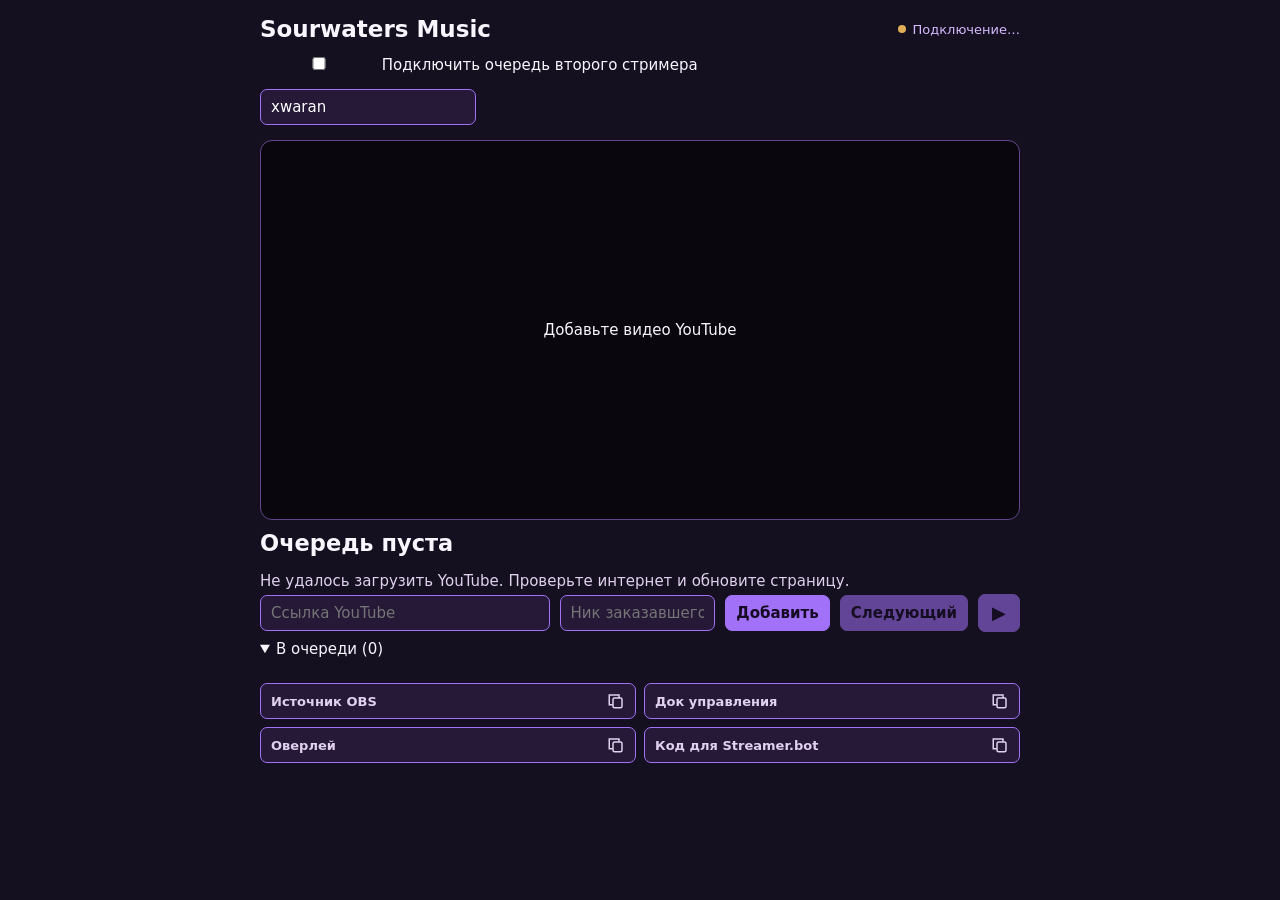
==== commit ae815be7: "Recover when the follower cannot load the YouTube player" ====
--- a/index.html
+++ b/index.html
@@ -443,7 +443,7 @@
 get('next').addEventListener('click',()=>controlMode?sendCommand('next'):next());
 renderSharing();
 get('share-toggle').addEventListener('change',async e=>{if(controlMode)await sendCommand('share',{enabled:e.target.checked,sender:get('relay-sender').value});else await setSharing(e.target.checked,get('relay-sender').value);renderSharing();});
-get('copy-follower').addEventListener('click',()=>{const info=controlMode?remoteState?.cloud:cloudInfo;if(info?.room)copyValue(new URL('music_follower.html?v=11#room='+info.room,location.href).href);});
+get('copy-follower').addEventListener('click',()=>{const info=controlMode?remoteState?.cloud:cloudInfo;if(info?.room)copyValue(new URL('music_follower.html?v=11.1#room='+info.room,location.href).href);});
 if(!controlMode&&localStorage.getItem('sourmusic.share.enabled')==='1')setSharing(true);
 get('stop').addEventListener('click',()=>{if(controlMode)sendCommand(remoteState?.playback==='playing'?'stop':'play');else if(playing)stopTrack();else resumeTrack();});
 bot = sourmusicConnect({
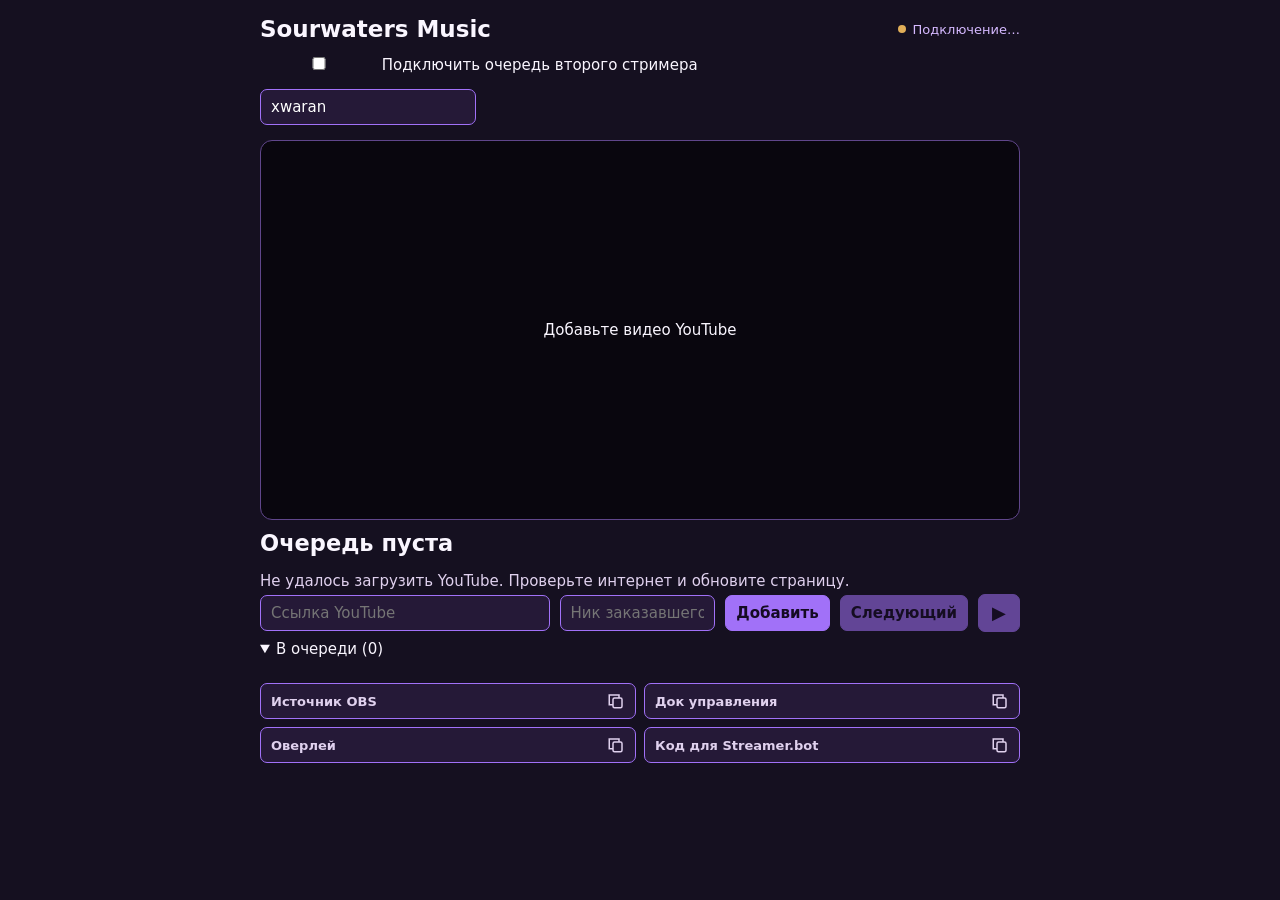
==== commit 8be6f87d: "Add direct YouTube playback for the second OBS" ====
--- a/index.html
+++ b/index.html
@@ -443,7 +443,7 @@
 get('next').addEventListener('click',()=>controlMode?sendCommand('next'):next());
 renderSharing();
 get('share-toggle').addEventListener('change',async e=>{if(controlMode)await sendCommand('share',{enabled:e.target.checked,sender:get('relay-sender').value});else await setSharing(e.target.checked,get('relay-sender').value);renderSharing();});
-get('copy-follower').addEventListener('click',()=>{const info=controlMode?remoteState?.cloud:cloudInfo;if(info?.room)copyValue(new URL('music_follower.html?v=11.1#room='+info.room,location.href).href);});
+get('copy-follower').addEventListener('click',()=>{const info=controlMode?remoteState?.cloud:cloudInfo;if(info?.room)copyValue(new URL('music_follower.html?v=11.2#room='+info.room,location.href).href);});
 if(!controlMode&&localStorage.getItem('sourmusic.share.enabled')==='1')setSharing(true);
 get('stop').addEventListener('click',()=>{if(controlMode)sendCommand(remoteState?.playback==='playing'?'stop':'play');else if(playing)stopTrack();else resumeTrack();});
 bot = sourmusicConnect({
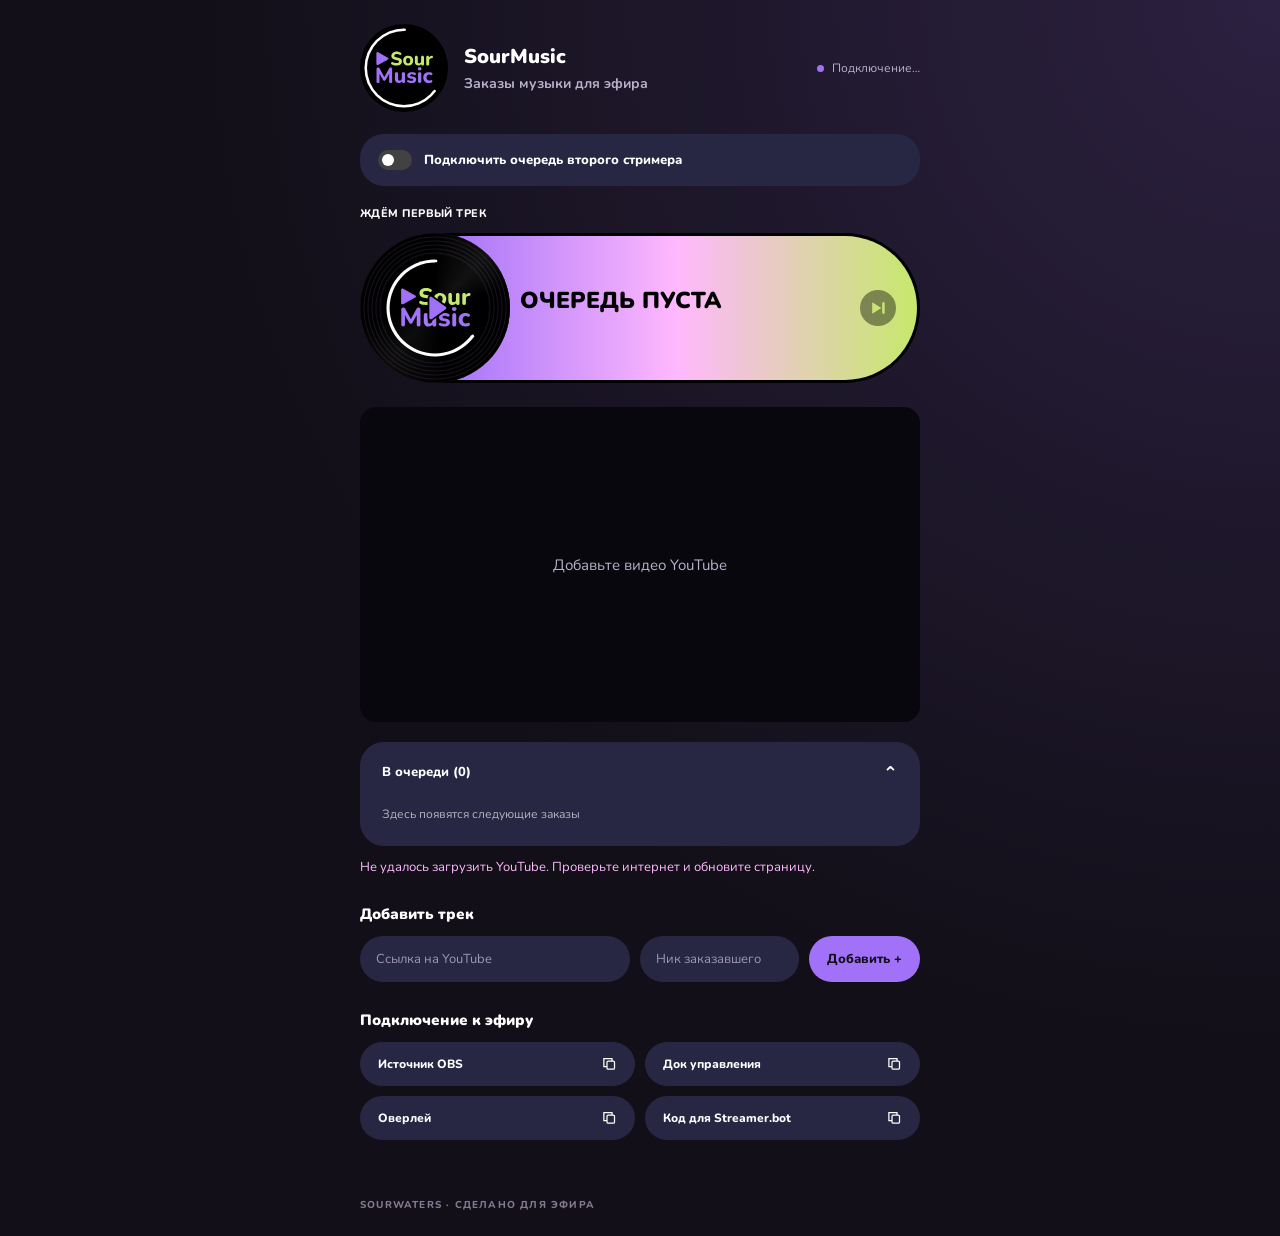
==== commit c9611b26: "Match SourMusic player to Figma capsule and updated brandbook" ====
--- a/index.html
+++ b/index.html
@@ -4,64 +4,21 @@
 <meta name="viewport" content="width=device-width, initial-scale=1">
 <meta name="referrer" content="strict-origin-when-cross-origin">
 <title>Sourwaters Music</title>
-<style>
-  * { box-sizing: border-box; }
-  body { margin: 0; padding: 16px; background: #151020; color: #faf6ff; font: 15px system-ui, sans-serif; }
-  main { max-width: 760px; margin: auto; }
-  header, form { display: flex; align-items: center; gap: 10px; flex-wrap: wrap; }
-  [hidden] { display: none !important; }
-  #manual a { color: #d5b9ff; }
-  header { justify-content: space-between; margin-bottom: 10px; }
-  h1 { font-size: 23px; margin: 0; }
-  #connection { color: #d5b9ff; }
-  #screen { background: #09060e; display: grid; place-items: center; height: clamp(200px, 48vh, 380px);
-    border: 1px solid #60468b; border-radius: 12px; overflow: hidden; }
-  #screen iframe { display: block; border: 0; width: 100%; height: 100%; }
-  #track { margin: 10px 0 2px; overflow: hidden; white-space: nowrap; text-overflow: ellipsis; }
-  #viewer, #status { color: #e0d1ee; margin: 4px 0; }
-  #status { min-height: 20px; }
-  input, button { padding: 8px 10px; border: 1px solid #a171f8; border-radius: 7px; font: inherit; }
-  input { background: #251937; color: white; min-width: 110px; }
-  input[name="video"] { flex: 2; }
-  input[name="viewer"] { flex: 1; }
-  button { cursor: pointer; background: #a171f8; color: #150b23; font-weight: 700; }
-  button:disabled { opacity: .55; cursor: default; }
-  ol { margin: 5px 0 0; padding-left: 24px; max-height: 95px; overflow: auto; }
-  details { margin-top: 8px; }
-#page-address,#role-label,#orders,#relay {display:none}
-#connection {font-size:13px;display:flex;align-items:center;gap:7px}
-#connection::before {content:'';width:8px;height:8px;border-radius:50%;background:#e1ae58}
-#connection[data-ready="true"]::before {background:#6ee7a2}
-#status:empty {display:none} #status {min-height:0}
-#viewer {margin-bottom:16px}
-.copy-actions {display:grid;grid-template-columns:repeat(2,minmax(0,1fr));gap:8px;margin-top:20px}
-.copy-actions button {display:flex;justify-content:space-between;align-items:center;gap:8px;background:#251937;color:#e0d1ee;text-align:left;font-size:13px}
-.copy-actions svg {flex-shrink:0}
-#stop {min-width:42px;font-size:18px;line-height:20px}
-</style>
+<link rel="stylesheet" href="brand.css?v=12">
 <main>
-  <header><h1>Sourwaters Music</h1><span id="connection" role="status"></span></header>
-  <section style="margin:12px 0"><label><input type="checkbox" id="share-toggle"> Подключить очередь второго стримера</label><p><input id="relay-sender" aria-label="Twitch-логин отправителя заказов" placeholder="Twitch-логин отправителя заказов" maxlength="25"></p><p id="share-status" role="status"></p><button type="button" id="copy-follower" hidden>Скопировать ссылку для второго стримера ⧉</button></section><p id="page-address" style="margin: 0 0 8px; color: #d5b9ff; overflow-wrap: anywhere"></p>
-  <p id="role-label" style="color:#d5b9ff"></p><p id="orders" style="color:#d5b9ff">Заказы · v11: после открытия страницы покупок ещё не получено</p>
-  <p id="relay" style="color:#d5b9ff">Оверлей: подключение…</p>
-  <div id="screen"><span>Добавьте видео YouTube</span></div>
-  <h2 id="track">Очередь пуста</h2>
-  <p id="viewer"></p>
-  <p id="status" role="status"></p>
-  <form id="manual" hidden>
+<header><div class="brand"><img src="assets/logo.svg" alt="SourMusic"><p><span>SourMusic</span>Заказы музыки для эфира</p></div><span id="connection" role="status"></span></header>
+<section class="sharing" aria-label="Совместная очередь"><label class="share-heading"><span class="switch"><input type="checkbox" id="share-toggle"><i></i></span>Подключить очередь второго стримера</label><div class="share-fields"><input id="relay-sender" aria-label="Twitch-логин отправителя заказов" placeholder="Twitch-логин" maxlength="25"><button type="button" id="copy-follower" hidden>Ссылка второго стримера ⧉</button></div><p id="share-status" role="status"></p></section>
+<p id="page-address"></p><p id="role-label"></p><p id="orders"></p><p id="relay"></p>
+<article class="player-card"><div class="card-cap"><span id="playback-label">Сейчас в эфире</span><span class="cut">SourMusic</span></div><div class="now"><div class="record empty" id="record" data-playing="false"><div class="vinyl"><img class="cover-art" id="cover-art" src="assets/logo.svg" alt="Обложка трека"></div><svg class="progress-ring" viewBox="0 0 160 160" aria-label="Прогресс трека" role="progressbar" aria-valuemin="0" aria-valuemax="100" aria-valuenow="0" id="record-progress"><circle class="ring-track" cx="80" cy="80" r="75"/><circle class="ring-value" id="ring-value" cx="80" cy="80" r="75" pathLength="100"/></svg><button class="transport" type="button" id="stop" disabled aria-label="Воспроизвести"><svg class="play-icon" viewBox="0 0 24 24" aria-hidden="true"><path d="M8 5a1 1 0 0 1 1.5-.86l10 7a1 1 0 0 1 0 1.72l-10 7A1 1 0 0 1 8 19z"/></svg><svg class="pause-icon" viewBox="0 0 24 24" aria-hidden="true"><rect x="6" y="5" width="4" height="14" rx="1.5"/><rect x="14" y="5" width="4" height="14" rx="1.5"/></svg></button></div><section class="song"><p class="eyebrow">Ваш саундтрек</p><h2 id="track">Очередь пуста</h2><p id="viewer"></p></section><button type="button" id="next" class="next-button" disabled aria-label="Следующий" title="Следующий трек"><svg viewBox="0 0 24 24" fill="currentColor" aria-hidden="true"><path d="m5 5 11 7L5 19z"/><rect x="17" y="5" width="3" height="14" rx="1"/></svg></button></div><div id="screen"><span>Добавьте видео YouTube</span></div><section class="queue-section"><details open><summary id="count">В очереди (0)</summary><ol id="queue"></ol></details></section></article>
+<p id="status" role="status"></p>  <form id="manual" hidden>
     <a id="watch" target="_blank" rel="noopener noreferrer">Открыть на YouTube</a>
     <input id="manual-title" aria-label="Название трека для оверлея" placeholder="Название трека" maxlength="200" required>
     <button id="manual-start">Уже играет · показать в оверлее</button>
   </form>
-  <form id="add">
-    <input name="video" aria-label="Ссылка YouTube" placeholder="Ссылка YouTube" required>
-    <input name="viewer" aria-label="Ник заказавшего" placeholder="Ник заказавшего" maxlength="60">
-    <button id="add-button">Добавить</button>
-    <button type="button" id="next" disabled>Следующий</button><button type="button" id="stop" disabled aria-label="Воспроизвести">▶</button>
-  </form>
-  <details open><summary id="count">В очереди (0)</summary><ol id="queue"></ol></details>
-<div class="copy-actions"><button type="button" id="copy-source" aria-label="Скопировать: Источник OBS">Источник OBS<svg width="18" height="18" viewBox="0 0 24 24" fill="none" stroke="currentColor" stroke-width="2" aria-hidden="true"><rect x="8" y="8" width="12" height="13" rx="2"/><path d="M16 8V4H3v13h5"/></svg></button><button type="button" id="copy-dock" aria-label="Скопировать: Док управления">Док управления<svg width="18" height="18" viewBox="0 0 24 24" fill="none" stroke="currentColor" stroke-width="2" aria-hidden="true"><rect x="8" y="8" width="12" height="13" rx="2"/><path d="M16 8V4H3v13h5"/></svg></button><button type="button" id="copy-overlay" aria-label="Скопировать: Оверлей">Оверлей<svg width="18" height="18" viewBox="0 0 24 24" fill="none" stroke="currentColor" stroke-width="2" aria-hidden="true"><rect x="8" y="8" width="12" height="13" rx="2"/><path d="M16 8V4H3v13h5"/></svg></button><button type="button" id="copy-code" aria-label="Скопировать: Код для Streamer.bot">Код для Streamer.bot<svg width="18" height="18" viewBox="0 0 24 24" fill="none" stroke="currentColor" stroke-width="2" aria-hidden="true"><rect x="8" y="8" width="12" height="13" rx="2"/><path d="M16 8V4H3v13h5"/></svg></button></div><p id="copy-result" role="status"></p><textarea id="copy-fallback" aria-label="Для ручного копирования" readonly hidden style="width:100%;height:100px"></textarea></main>
-<script src="sourmusic-connection.js?v=11"></script><script src="firebase-config.js?v=11"></script><script src="sourmusic-cloud.js?v=11"></script>
+<section class="request-section"><h3 class="section-label">Добавить трек</h3><form id="add"><input name="video" aria-label="Ссылка YouTube" placeholder="Ссылка на YouTube" required><input name="viewer" aria-label="Ник заказавшего" placeholder="Ник заказавшего" maxlength="60"><button id="add-button">Добавить +</button></form></section>
+<section class="setup-section"><h3 class="section-label">Подключение к эфиру</h3><div class="copy-actions"><button type="button" id="copy-source" aria-label="Скопировать: Источник OBS">Источник OBS<svg width="18" height="18" viewBox="0 0 24 24" fill="none" stroke="currentColor" stroke-width="2" aria-hidden="true"><rect x="8" y="8" width="12" height="13" rx="2"/><path d="M16 8V4H3v13h5"/></svg></button><button type="button" id="copy-dock" aria-label="Скопировать: Док управления">Док управления<svg width="18" height="18" viewBox="0 0 24 24" fill="none" stroke="currentColor" stroke-width="2" aria-hidden="true"><rect x="8" y="8" width="12" height="13" rx="2"/><path d="M16 8V4H3v13h5"/></svg></button><button type="button" id="copy-overlay" aria-label="Скопировать: Оверлей">Оверлей<svg width="18" height="18" viewBox="0 0 24 24" fill="none" stroke="currentColor" stroke-width="2" aria-hidden="true"><rect x="8" y="8" width="12" height="13" rx="2"/><path d="M16 8V4H3v13h5"/></svg></button><button type="button" id="copy-code" aria-label="Скопировать: Код для Streamer.bot">Код для Streamer.bot<svg width="18" height="18" viewBox="0 0 24 24" fill="none" stroke="currentColor" stroke-width="2" aria-hidden="true"><rect x="8" y="8" width="12" height="13" rx="2"/><path d="M16 8V4H3v13h5"/></svg></button></div><p id="copy-result" role="status"></p><textarea id="copy-fallback" aria-label="Для ручного копирования" readonly hidden></textarea></section><footer class="footer"><span>SourWaters · сделано для эфира</span><i></i></footer>
+</main>
+<script src="sourmusic-connection.js?v=12"></script><script src="firebase-config.js?v=12"></script><script src="sourmusic-cloud.js?v=12"></script>
 <script>
 
 const ports = [8080, 8181];
@@ -135,10 +92,10 @@
 let remoteState = null, commandPending = null, polling = false;
 let bot, relayAction, publishing = false, publishDirty = false;
 const seenOrders = new Set();
-get('role-label').textContent = controlMode ? 'Док · управление источником OBS · v11' : 'Источник · воспроизведение · v11';
+get('role-label').textContent = controlMode ? 'Док · управление источником OBS · v12' : 'Источник · воспроизведение · v12';
 if(controlMode) get('screen').hidden=true;
 function connectionIndicator(ready){get('connection').textContent=ready?'Подключено':'Подключение…';get('connection').setAttribute('data-ready',String(ready));}
-function playbackButton(active){get('stop').textContent=active?'❚❚':'▶';get('stop').setAttribute('aria-label',active?'Пауза':'Воспроизвести');get('stop').title=active?'Пауза':'Воспроизвести';}
+function playbackButton(active){get('record').setAttribute('data-playing',String(active));get('stop').setAttribute('aria-label',active?'Пауза':'Воспроизвести');get('stop').title=active?'Пауза':'Воспроизвести';}
 
 function readState(value) {
   try {
@@ -158,8 +115,8 @@
   } catch {get('relay').textContent='Нет связи со Streamer.bot';}
 }
 function snapshot() {
-  return {version:11,session:playerSession,at:Date.now(),track:playing,current:current||null,queue:queue.map(q=>({id:q.id,key:q.key,title:String(q.title).slice(0,100),user:q.user})),
-    playback:playing?'playing':current?'stopped':'idle',status:get('status').textContent,
+  return {version:12,session:playerSession,at:Date.now(),track:playing,current:current||null,queue:queue.map(q=>({id:q.id,key:q.key,title:String(q.title).slice(0,100),user:q.user})),
+    position:Number(player?.getCurrentTime?.())||0,duration:Number(player?.getDuration?.())||0,sampledAt:Date.now(),playback:playing?'playing':current?'stopped':'idle',status:get('status').textContent,
     cloud:{...cloudInfo,sender:relaySender},order:get('orders').textContent,acks:acknowledgements.slice(-20)};
 }
 async function publishNowPlaying(includeCloud=true) {
@@ -176,7 +133,25 @@
   } catch {relayAction=null;get('relay').textContent='Передача не выполнена: проверьте SourMusic State';}
   finally {publishing=false;}
 }
+
+let artworkId='';
+function updateRecord(){
+ const state=controlMode?remoteState:null,t=controlMode?state?.current:current,active=controlMode?state?.playback==='playing':!!playing;
+ const id=t?.id||'';
+ if(artworkId!==id){artworkId=id;get('cover-art').src=id?'https://i.ytimg.com/vi/'+id+'/hqdefault.jpg':'assets/logo.svg';}
+ get('record').setAttribute('data-playing',String(active));
+ get('playback-label').textContent=active?'Сейчас играет':t?'На паузе':'Ждём первый трек';
+ const duration=controlMode?Number(state?.duration)||0:Number(player?.getDuration?.())||0;
+ let position=controlMode?Number(state?.position)||0:Number(player?.getCurrentTime?.())||0;
+ if(controlMode&&active&&Number.isFinite(state?.sampledAt))position+=Math.max(0,(Date.now()-state.sampledAt)/1000);
+ const pct=duration>0?Math.min(100,Math.max(0,position/duration*100)):0;
+ get('ring-value').setAttribute('style','stroke-dashoffset:'+String(100-pct));get('record-progress').setAttribute('aria-valuenow',String(Math.round(pct)));
+}
+get('cover-art').addEventListener('error',()=>{get('cover-art').src='assets/logo.svg';},{once:true});
+setInterval(updateRecord,500);
+
 function renderRemote() {
+  updateRecord();
   renderSharing();
   const s=remoteState;
   get('track').textContent=s?.current?.title||(s?'Очередь пуста':'Ожидание источника OBS');
@@ -272,6 +247,7 @@
   render();
 }
 function render() {
+  updateRecord();
   if(controlMode){renderRemote();return;}
   saveQueue();
   get('stop').disabled=!current;
@@ -443,7 +419,7 @@
 get('next').addEventListener('click',()=>controlMode?sendCommand('next'):next());
 renderSharing();
 get('share-toggle').addEventListener('change',async e=>{if(controlMode)await sendCommand('share',{enabled:e.target.checked,sender:get('relay-sender').value});else await setSharing(e.target.checked,get('relay-sender').value);renderSharing();});
-get('copy-follower').addEventListener('click',()=>{const info=controlMode?remoteState?.cloud:cloudInfo;if(info?.room)copyValue(new URL('music_follower.html?v=11.2#room='+info.room,location.href).href);});
+get('copy-follower').addEventListener('click',()=>{const info=controlMode?remoteState?.cloud:cloudInfo;if(info?.room)copyValue(new URL('music_follower.html?v=12.2#room='+info.room,location.href).href);});
 if(!controlMode&&localStorage.getItem('sourmusic.share.enabled')==='1')setSharing(true);
 get('stop').addEventListener('click',()=>{if(controlMode)sendCommand(remoteState?.playback==='playing'?'stop':'play');else if(playing)stopTrack();else resumeTrack();});
 bot = sourmusicConnect({
@@ -466,7 +442,7 @@
     const name=String(data?.reward?.title ?? data?.rewardName ?? data?.rewardTitle ?? '').trim();
     const input=String(data?.user_input ?? data?.userInput ?? data?.rawInput ?? '').trim();
     const normal=s=>s.normalize('NFKC').replace(/\s+/g,' ').trim().toLowerCase();
-    const note=message=>{get('orders').textContent='Заказы · v11 · '+new Date().toLocaleTimeString()+': '+message;publishNowPlaying();};
+    const note=message=>{get('orders').textContent='Заказы · v12 · '+new Date().toLocaleTimeString()+': '+message;publishNowPlaying();};
     if(normal(name)!==normal(rewardTitle)){note('Получена награда «'+name+'», ожидается «'+rewardTitle+'».');return;}
     if(!input){note('Заказ получен, но поле ссылки пустое. Поля события: '+Object.keys(data||{}).join(', '));return;}
     if(!videoId(input)){note('Заказ получен, но ссылка не распознана: '+input.slice(0,250));return;}
@@ -499,6 +475,6 @@
  catch{const field=get('copy-fallback');field.value=value;field.hidden=false;field.focus();field.select();get('copy-result').textContent='Нажмите Ctrl+C';}
 }
 const baseUrl=new URL('./',location.href);
-for(const [id,path] of [['copy-source','?role=source&v=11'],['copy-dock','?role=control&v=11'],['copy-overlay','music_overlay.html?v=11']])get(id).addEventListener('click',()=>copyValue(new URL(path,baseUrl).href));
+for(const [id,path] of [['copy-source','?role=source&v=12'],['copy-dock','?role=control&v=12'],['copy-overlay','music_overlay.html?v=12']])get(id).addEventListener('click',()=>copyValue(new URL(path,baseUrl).href));
 get('copy-code').addEventListener('click',()=>copyValue(codeForStreamerBot));
 </script></html>
--- a/brand.css
+++ b/brand.css
@@ -0,0 +1,29 @@
+@import url('https://fonts.googleapis.com/css2?family=Nunito:wght@400;600;700;800;900&display=swap');
+:root{--ink:#120f18;--panel:#272744;--graphite:#424242;--violet:#a171f8;--berry:#c6e86b;--pink:#ffb8fe;--white:#fff;--muted:#b8b1c9;--violet-soft:#c9b0fb;--line:#343047;--gradient:linear-gradient(110deg,var(--violet),var(--pink) 53%,var(--berry));--font:Nunito,system-ui,sans-serif}
+*{box-sizing:border-box}body{margin:0;background:var(--ink);color:var(--white);font:15px var(--font)}button,input,textarea{font:inherit}button{cursor:pointer}button,input{border:2px solid transparent;border-radius:12px}button{font-weight:800;padding:12px 16px;background:var(--violet);color:var(--ink);transition:background .16s,transform .16s}button:hover:not(:disabled){filter:brightness(1.08);transform:translateY(-1px)}button:disabled{opacity:.4;cursor:not-allowed}button:focus-visible,input:focus-visible,summary:focus-visible{outline:2px solid var(--pink);outline-offset:4px}input{min-width:0;padding:12px 14px;background:var(--ink);border-color:var(--line);color:var(--white)}input::placeholder{color:#9f97af}a{color:var(--violet-soft)}[hidden]{display:none!important}
+main{width:min(100% - 48px,820px);margin:32px auto}header{display:flex;justify-content:space-between;align-items:center;gap:20px;margin-bottom:26px}.brand{display:flex;align-items:center;gap:16px}.brand img{width:120px;height:76px;object-fit:contain}.brand p{margin:0;border-left:2px solid var(--line);padding-left:16px;font-size:12px;color:var(--muted);line-height:1.6;font-weight:700}.brand p span{display:block;color:white;letter-spacing:.12em;text-transform:uppercase;font-size:10px}#connection{font-size:12px;color:var(--muted);display:flex;align-items:center;gap:8px;white-space:nowrap}#connection:before{content:'';width:7px;height:7px;border-radius:50%;background:var(--violet)}#connection[data-ready=true]:before{background:var(--berry);box-shadow:0 0 12px #c6e86b35}
+.sharing{border:2px solid var(--line);border-radius:16px;padding:16px 18px;margin-bottom:20px;background:#17131f}.share-heading{display:flex;align-items:center;gap:12px;font-size:13px;font-weight:800;cursor:pointer}.switch{position:relative;width:34px;height:20px;flex:none}.switch input{position:absolute;inset:0;opacity:0;width:100%;height:100%;margin:0;cursor:pointer}.switch i{display:block;width:34px;height:20px;background:var(--graphite);border-radius:100px;pointer-events:none}.switch i:after{content:'';display:block;width:12px;height:12px;border-radius:50%;background:white;position:absolute;top:4px;left:4px;transition:transform .2s}.switch input:checked+i{background:var(--berry)}.switch input:checked+i:after{background:var(--ink);transform:translateX(14px)}.switch:focus-within{outline:2px solid var(--pink);outline-offset:4px;border-radius:20px}.share-fields{display:flex;gap:12px;align-items:center;flex-wrap:wrap;margin-top:12px}.share-fields input{font-size:13px;width:180px;padding:8px 10px}.sharing:has(#share-toggle:not(:checked)) .share-fields{display:none}#share-status{font-size:12px;color:var(--berry);margin:8px 0 0}#share-status:empty{display:none}#copy-follower{font-size:12px;padding:9px 12px;background:var(--panel);color:var(--violet-soft)}
+.player-card{position:relative;border:2px solid var(--line);border-radius:24px;overflow:hidden;background:radial-gradient(ellipse at 0 0,#a171f817,transparent 65%),#1b1725}.card-cap{display:flex;align-items:center;justify-content:space-between;padding:18px 24px 0;font-size:10px;text-transform:uppercase;letter-spacing:.15em;color:var(--muted);font-weight:800}.card-cap .cut{background:var(--panel);color:var(--violet-soft);padding:6px 20px 6px 12px;clip-path:polygon(0 0,100% 0,calc(100% - 12px) 100%,0 100%)}.now{display:flex;align-items:center;gap:26px;padding:26px 24px 28px}.song{min-width:0;flex:1}.song h2{font-size:clamp(20px,3vw,28px);line-height:1.2;font-weight:900;margin:0 0 12px;overflow-wrap:anywhere;letter-spacing:-.025em}.song p{margin:0;color:var(--violet-soft);font-size:13px;font-weight:700}.song .eyebrow{color:var(--muted);font-size:10px;letter-spacing:.13em;text-transform:uppercase;margin:0 0 9px}.next-button{width:46px;height:46px;padding:0;flex:none;border:2px solid #51475f;background:transparent;color:white;border-radius:50%;font-size:20px;display:grid;place-items:center}.next-button svg{width:20px;height:20px}
+.record{position:relative;width:160px;height:160px;flex:none;isolation:isolate}.vinyl{position:absolute;inset:9px;border-radius:50%;background:repeating-radial-gradient(circle,#08070c 0,#08070c 2px,#24202b 3px,#08070c 4px);box-shadow:0 0 0 7px #09070d,inset 0 0 0 2px #302a3a;overflow:hidden;animation:spin 16s linear infinite;animation-play-state:paused}.vinyl:after{content:'';position:absolute;inset:0;background:conic-gradient(transparent 0deg,#ffffff12 45deg,transparent 75deg,transparent 170deg,#ffffff0d 220deg,transparent 260deg);pointer-events:none}.cover-art{position:absolute;inset:24%;width:52%;height:52%;object-fit:cover;border-radius:50%;background:var(--graphite)}.record[data-playing=true] .vinyl{animation-play-state:running}.record .progress-ring{position:absolute;inset:0;width:100%;height:100%;transform:rotate(-90deg);pointer-events:none}.ring-track,.ring-value{fill:none;stroke-width:3;stroke-linecap:round}.ring-track{stroke:#ffffff13}.ring-value{stroke:var(--violet);stroke-dasharray:100;stroke-dashoffset:100;transition:stroke-dashoffset .5s linear}.record[data-playing=true] .ring-value{stroke:var(--violet)}.transport{position:absolute;z-index:2;left:50%;top:50%;transform:translate(-50%,-50%);display:grid;place-items:center;border-radius:50%;width:42px;height:42px;padding:9px;background:#120f18dc;color:var(--violet);border:2px solid #120f18;box-shadow:0 2px 12px #0008}.transport:hover:not(:disabled){transform:translate(-50%,-50%) scale(1.07)}.transport svg{height:22px;width:22px;fill:currentColor}.pause-icon{display:none}.record[data-playing=true] .transport{color:var(--berry)}.record[data-playing=true] .play-icon{display:none}.record[data-playing=true] .pause-icon{display:block}.transport:disabled{opacity:.65}.record.empty .cover-art{background:var(--ink)}@keyframes spin{to{transform:rotate(360deg)}}
+#screen{margin:0 24px 24px;min-height:200px;aspect-ratio:16/9;display:grid;place-items:center;border:2px solid var(--line);border-radius:16px;background:#09070e;color:var(--muted);overflow:hidden}#screen iframe{width:100%;height:100%;min-height:200px;border:0}.queue-section{border-top:2px solid var(--line);padding:0 24px}.queue-section summary{list-style:none;cursor:pointer;padding:18px 0;font-size:13px;color:var(--muted);font-weight:800;display:flex;align-items:center;justify-content:space-between}.queue-section summary:after{content:'⌄';font-size:18px}.queue-section details[open] summary:after{transform:rotate(180deg)}#queue{list-style:none;max-height:230px;overflow:auto;margin:0;padding:0 0 12px;counter-reset:track}#queue li{counter-increment:track;display:flex;align-items:center;gap:12px;padding:13px 0;border-top:1px solid var(--line);font-size:13px;color:#eee8f6}#queue li:before{content:counter(track,decimal-leading-zero);font-size:11px;color:var(--violet);font-weight:900;flex:none}#queue li .queue-title{min-width:0;flex:1;overflow:hidden;text-overflow:ellipsis;white-space:nowrap}#queue li .queue-user{font-size:11px;color:var(--muted);max-width:120px;overflow:hidden;text-overflow:ellipsis;white-space:nowrap}#queue:empty:after{content:'Здесь появятся следующие заказы';display:block;padding:4px 0 12px;color:#8d849f;font-size:12px}
+.request-section{margin-top:26px}.section-label{color:var(--muted);font-size:10px;text-transform:uppercase;letter-spacing:.16em;font-weight:800;margin:0 0 12px}#add{display:grid;grid-template-columns:minmax(0,1.7fr) minmax(0,1fr) auto;gap:10px}#add input{width:100%;font-size:13px}#add button{font-size:13px}#status{margin:12px 0;color:var(--pink);font-size:13px;line-height:1.5}#status:empty{display:none}#manual{display:flex;gap:10px;align-items:center;flex-wrap:wrap;margin:12px 0;font-size:12px}#manual input{flex:1;min-width:150px}#manual button{font-size:12px}
+.copy-actions{display:grid;grid-template-columns:repeat(4,minmax(0,1fr));gap:10px;margin-top:12px}.copy-actions button{border:2px solid var(--line);display:flex;align-items:center;justify-content:space-between;gap:8px;padding:14px 12px;background:transparent;color:var(--muted);font-size:11px;text-align:left}.copy-actions button:hover:not(:disabled){border-color:var(--violet);color:white}.copy-actions svg{width:15px;height:15px;flex:none}.setup-section{margin-top:28px}#copy-result{font-size:12px;color:var(--berry);min-height:18px;margin:8px 0}#copy-fallback{width:100%;height:120px;background:var(--panel);color:white;border:2px solid var(--violet);border-radius:12px;padding:12px}.footer{margin-top:16px;display:flex;align-items:center;justify-content:space-between;gap:12px;border-top:1px solid var(--line);padding-top:16px;color:#82788f;font-size:10px;font-weight:800;letter-spacing:.12em;text-transform:uppercase}.footer i{height:3px;width:72px;border-radius:100px;background:var(--gradient)}#page-address,#role-label,#orders,#relay{display:none}
+@media(max-width:620px){main{width:calc(100% - 28px);margin:18px auto}.brand p{display:none}.brand img{width:100px;height:63px}header{margin-bottom:18px}.now{gap:18px;padding:22px 16px}.record{width:130px;height:130px}.song h2{font-size:20px}.next-button{width:38px;height:38px}.card-cap{padding:16px 16px 0}.queue-section{padding:0 16px}#screen{margin:0 16px 18px}.copy-actions{grid-template-columns:repeat(2,minmax(0,1fr))}#add{grid-template-columns:minmax(0,1fr) minmax(0,1fr)}#add input[name=video]{grid-column:1/-1}.sharing{padding:14px}#connection{font-size:11px}}
+@media(max-width:380px){.now{gap:12px;flex-wrap:wrap}.record{width:112px;height:112px}.song{flex-basis:calc(100% - 128px)}.next-button{margin-left:auto}.song h2{font-size:18px}.transport{width:36px;height:36px;padding:7px}}
+@media(prefers-reduced-motion:reduce){.vinyl{animation:none}*{transition:none!important}}
+
+/* Figma New / Player.svg: 360 × 150 capsule, full-size disc and dark type. */
+body{background:radial-gradient(ellipse at 100% 0,#a171f82e,transparent 60%),var(--ink)}
+main{max-width:560px;margin:24px auto}header{margin-bottom:22px}.brand img{width:88px;height:88px}.brand p{border:0;padding:0;font-size:14px}.brand p span{font-size:20px;letter-spacing:0;text-transform:none;font-weight:900}
+button{border-radius:999px}input{border-radius:999px;border-color:transparent;background:var(--panel)}
+.sharing{background:var(--panel);border:0;border-radius:24px}.share-heading{font-size:13px}
+.player-card{background:none;border:0;overflow:visible;border-radius:0}.card-cap{padding:0 0 12px}.card-cap .cut{display:none}.card-cap{font-size:11px;letter-spacing:.04em;color:white}
+.now{position:relative;isolation:isolate;padding:0 24px 0 0;gap:10px;min-height:150px;color:#000;border-radius:999px;margin-bottom:24px}
+.now:before{content:'';position:absolute;inset:0 0 0 75px;border:3px solid #000;border-left:0;border-radius:0 999px 999px 0;background:linear-gradient(90deg,#a171f8,#ffb8fe 50%,#c6e86b);z-index:-1}
+.record{width:150px;height:150px;border-radius:50%;background:#000;flex:none}.vinyl{inset:0;background:repeating-radial-gradient(circle,#000 0,#000 2px,#17121d 3px,#000 4px);box-shadow:none}.cover-art{inset:14%;width:72%;height:72%;background:#000}.ring-track{stroke:transparent}.record .progress-ring{inset:6px;width:calc(100% - 12px);height:calc(100% - 12px)}.ring-value{stroke-width:5;stroke:#a171f8}
+.transport,.overlay-card .transport{width:34px;height:34px;padding:0;background:transparent;border:0;box-shadow:none}.transport svg{width:34px;height:34px;stroke:#000;stroke-width:2.5;stroke-linejoin:round;paint-order:stroke fill}.transport:disabled{opacity:1}.transport .play-icon{display:block}.record[data-playing=true] .transport .play-icon{display:none}
+.song h2{color:#000;text-transform:uppercase;font-size:23px;font-weight:900;line-height:1.18;margin:0 0 14px;letter-spacing:0}.song p{color:#000;font-size:11px;font-weight:800}.song .eyebrow{display:none}.next-button{width:36px;height:36px;border:0;background:#000;color:var(--berry)}
+.queue-section{border:0;border-radius:24px;background:var(--panel);padding:0 22px}.queue-section summary{color:white}#queue li{border-color:#ffffff15}#queue li:before{color:var(--berry)}#queue:empty:after{color:#ffffffa6}.section-label{color:white;letter-spacing:0;text-transform:none;font-size:15px;font-weight:900}
+.copy-actions{grid-template-columns:repeat(2,minmax(0,1fr))}.copy-actions button{border:0;background:var(--panel);color:white;border-radius:999px;padding:14px 18px;font-size:12px}.copy-actions button:hover:not(:disabled){background:var(--violet);color:var(--ink)}.footer{border:0}.footer i{display:none}#screen{margin:0 0 20px;border:0}
+@media(max-width:620px){main{width:calc(100% - 24px)}.brand p{display:block}.brand img{width:72px;height:72px}.brand p span{font-size:17px}.brand p{font-size:11px}.now{gap:8px;padding:0 18px 0 0}.song h2{font-size:19px}.record{width:150px;height:150px}.next-button{width:30px;height:30px}.card-cap{padding:0 0 12px}.sharing{padding:14px}}
+@media(max-width:400px){.now{flex-wrap:nowrap;min-height:130px;padding-right:14px}.record{width:130px;height:130px}.now:before{left:65px}.song{flex:1}.song h2{font-size:16px;margin-bottom:10px}.song p{font-size:9px}.next-button{width:26px;height:26px}.next-button svg{width:16px}.brand p{display:none}.copy-actions button{font-size:10px}}
